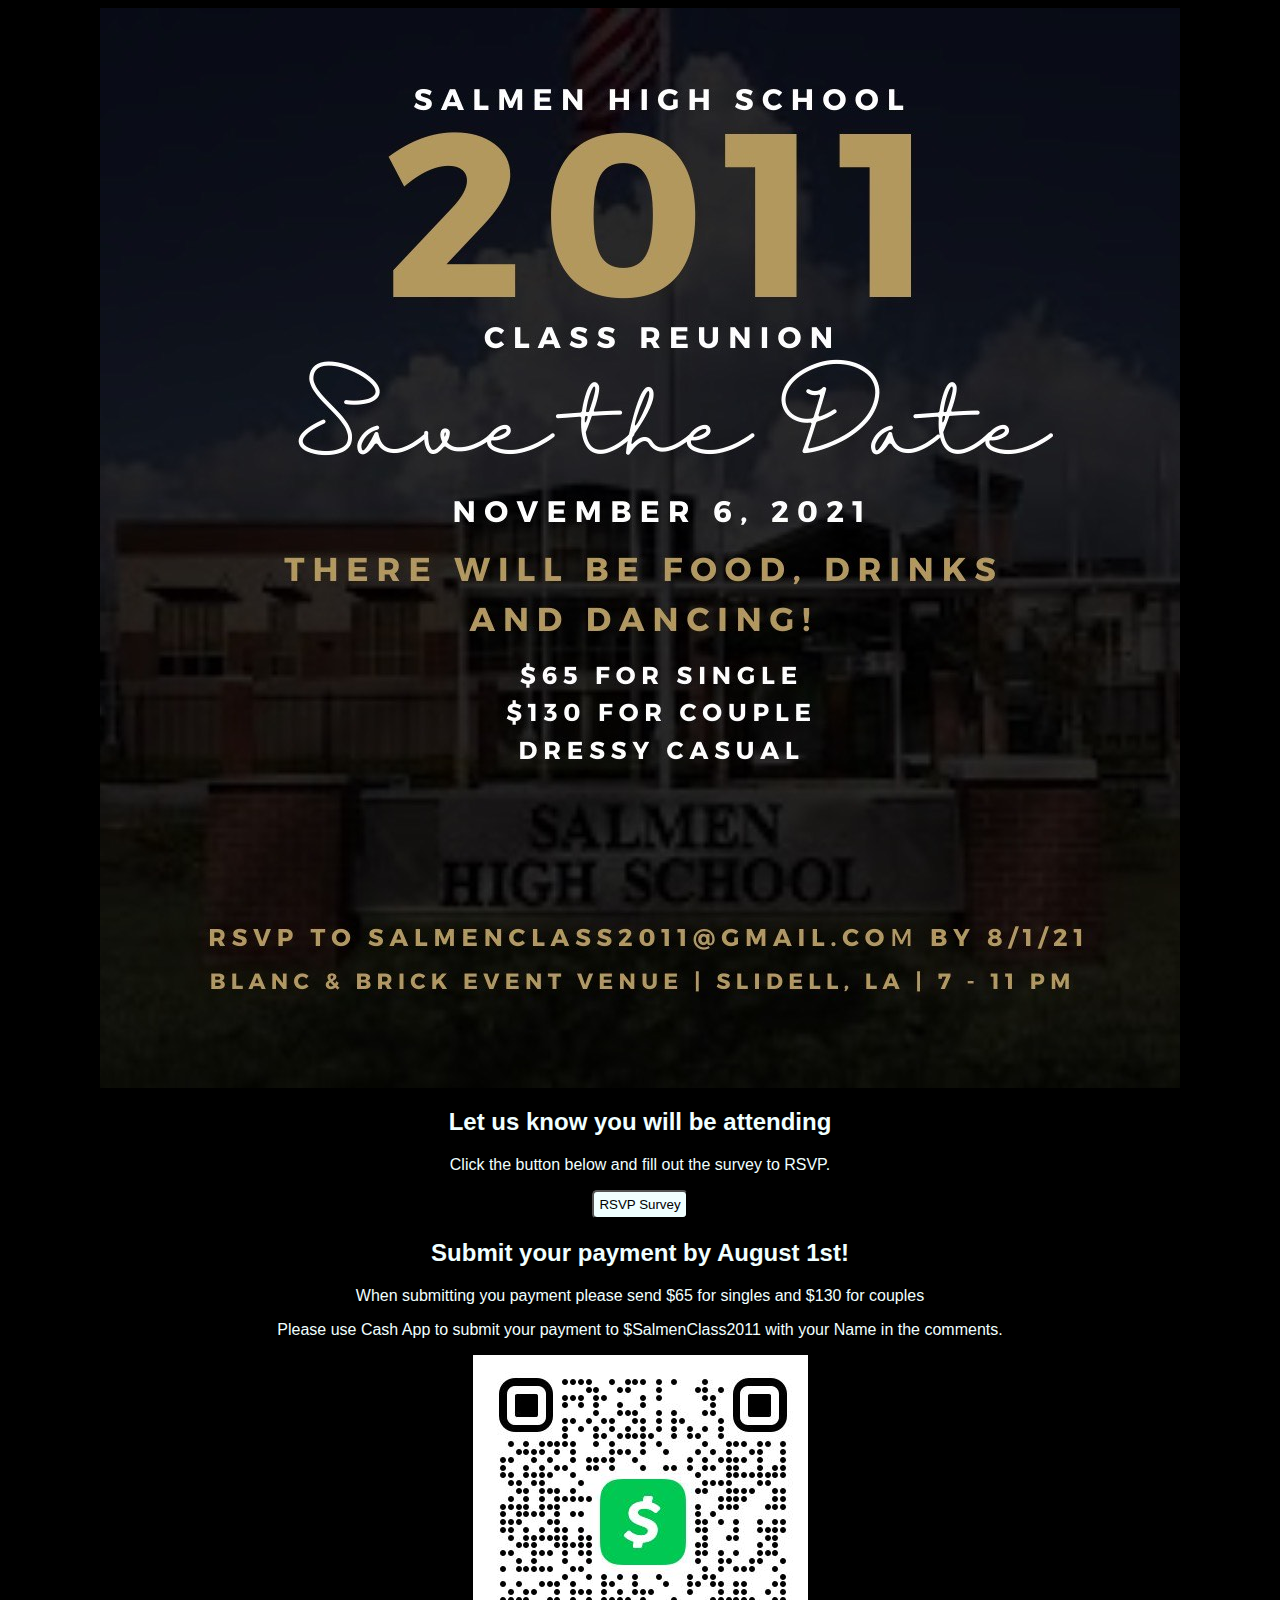
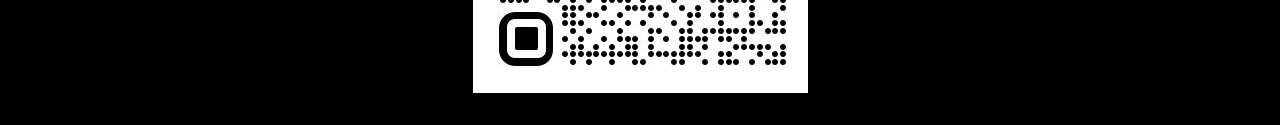
==== index.html @ 63ffc23c "Update index.html" ====
<!DOCTYPE html>
<html lang="en">
<head>
    <meta charset="UTF-8">
    <meta http-equiv="X-UA-Compatible" content="IE=edge">
    <meta name="viewport" content="width=device-width, initial-scale=1.0">
    <title>Salmen High Class of 2011</title>
    <link rel="stylesheet" href="./css/style.css" type="text/css">
</head>
<body>

    <img src="./images/IMG_0443.jpg" alt="info-flyer" class="flyer">
    <div class="rsvp">
        <h2>Let us know you will be attending</h2>
        <p>Click the button below and fill out the survey to RSVP.</p>
        <button onclick="window.open('https://www.surveymonkey.com/r/J9HY3T9')" type="button">RSVP Survey</button>
    </div>
    <div class="payment">
        <h2>Submit your payment by August 1st!</h2>
        <p>When submitting you payment please send $65 for singles and $130 for couples</p> 
        <p>Please use Cash App to submit your payment to $SalmenClass2011 with your Name in the comments.</p>
        <img src="./images/Capture.JPG" alt="cash-app" onclick="window.open('https://cash.app/$SalmenClass2011')">
    </div>
</body>
<footer></footer>
</html>
---- css/style.css ----
* {
    font-family: 'Franklin Gothic Medium', 'Arial Narrow', Arial, sans-serif;
    background-color: black;
}


.flyer {
    display: block;
    margin-left: auto;
    margin-right: auto;
    size: 60%;
}
h2
 {
  color: azure;
  text-align: center; 
}
div {
    color: azure;
    text-align: center;
}
button {
    background-color: azure;
    padding: 5px;
    border-radius: 5px;

}
button:hover {
    background-color: rgba(195, 223, 223, 0.63);
    color: azure;
    position: relative;
}
footer {
    padding: 10px;
}
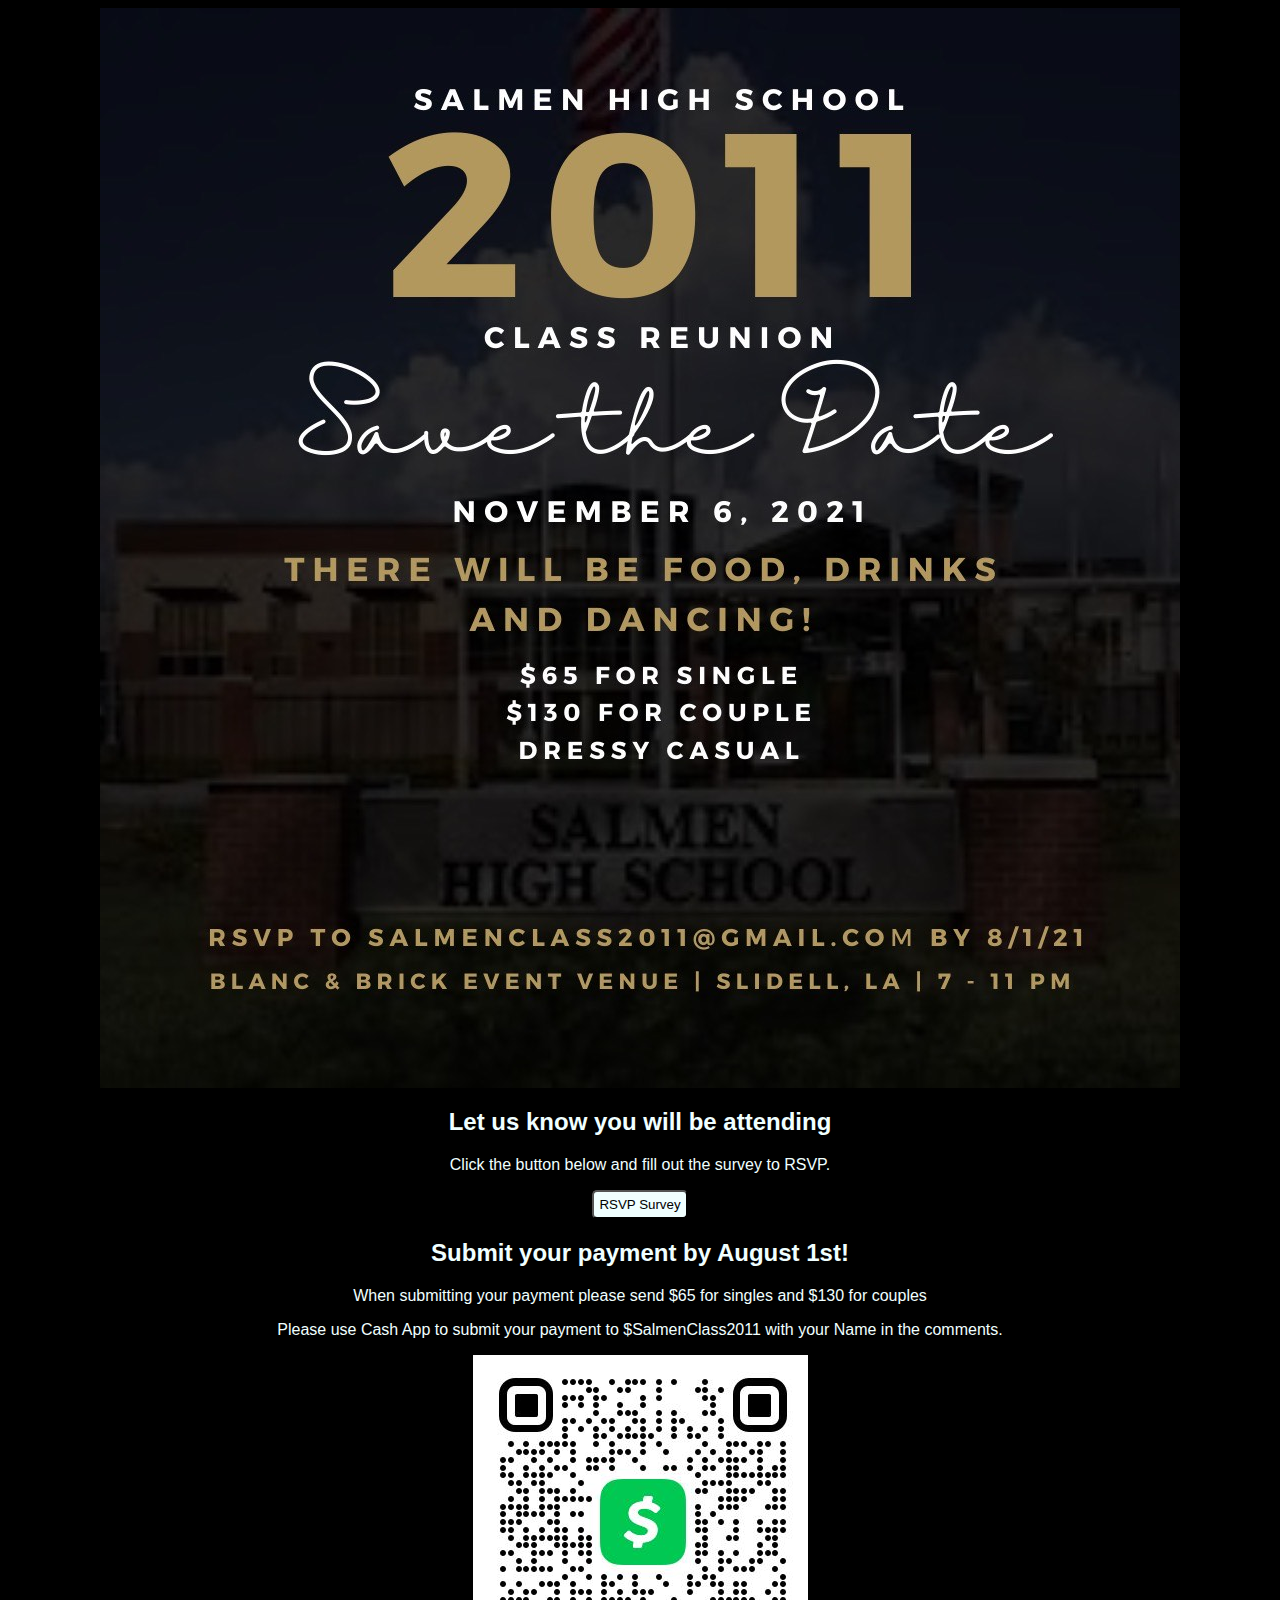
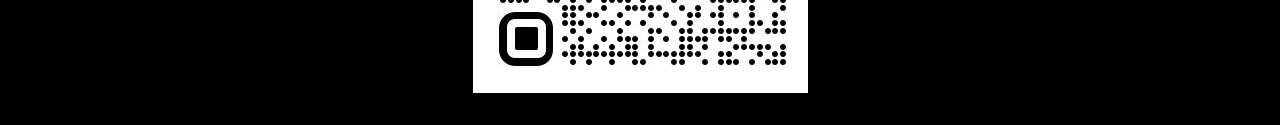
==== commit 6b4f2b1a: "Update index.html" ====
--- a/index.html
+++ b/index.html
@@ -13,11 +13,11 @@
     <div class="rsvp">
         <h2>Let us know you will be attending</h2>
         <p>Click the button below and fill out the survey to RSVP.</p>
-        <button onclick="window.open('https://www.surveymonkey.com/r/J9HY3T9')" type="button">RSVP Survey</button>
+        <button onclick="window.open('https://docs.google.com/forms/d/e/1FAIpQLSdOH_lYV1RY_4-UlHtQSjLsWTaufatQMBxjslhwJhdf5-hUbg/viewform?usp=sf_link')" type="button">RSVP Survey</button>
     </div>
     <div class="payment">
         <h2>Submit your payment by August 1st!</h2>
-        <p>When submitting you payment please send $65 for singles and $130 for couples</p> 
+        <p>When submitting your payment please send $65 for singles and $130 for couples</p> 
         <p>Please use Cash App to submit your payment to $SalmenClass2011 with your Name in the comments.</p>
         <img src="./images/Capture.JPG" alt="cash-app" onclick="window.open('https://cash.app/$SalmenClass2011')">
     </div>
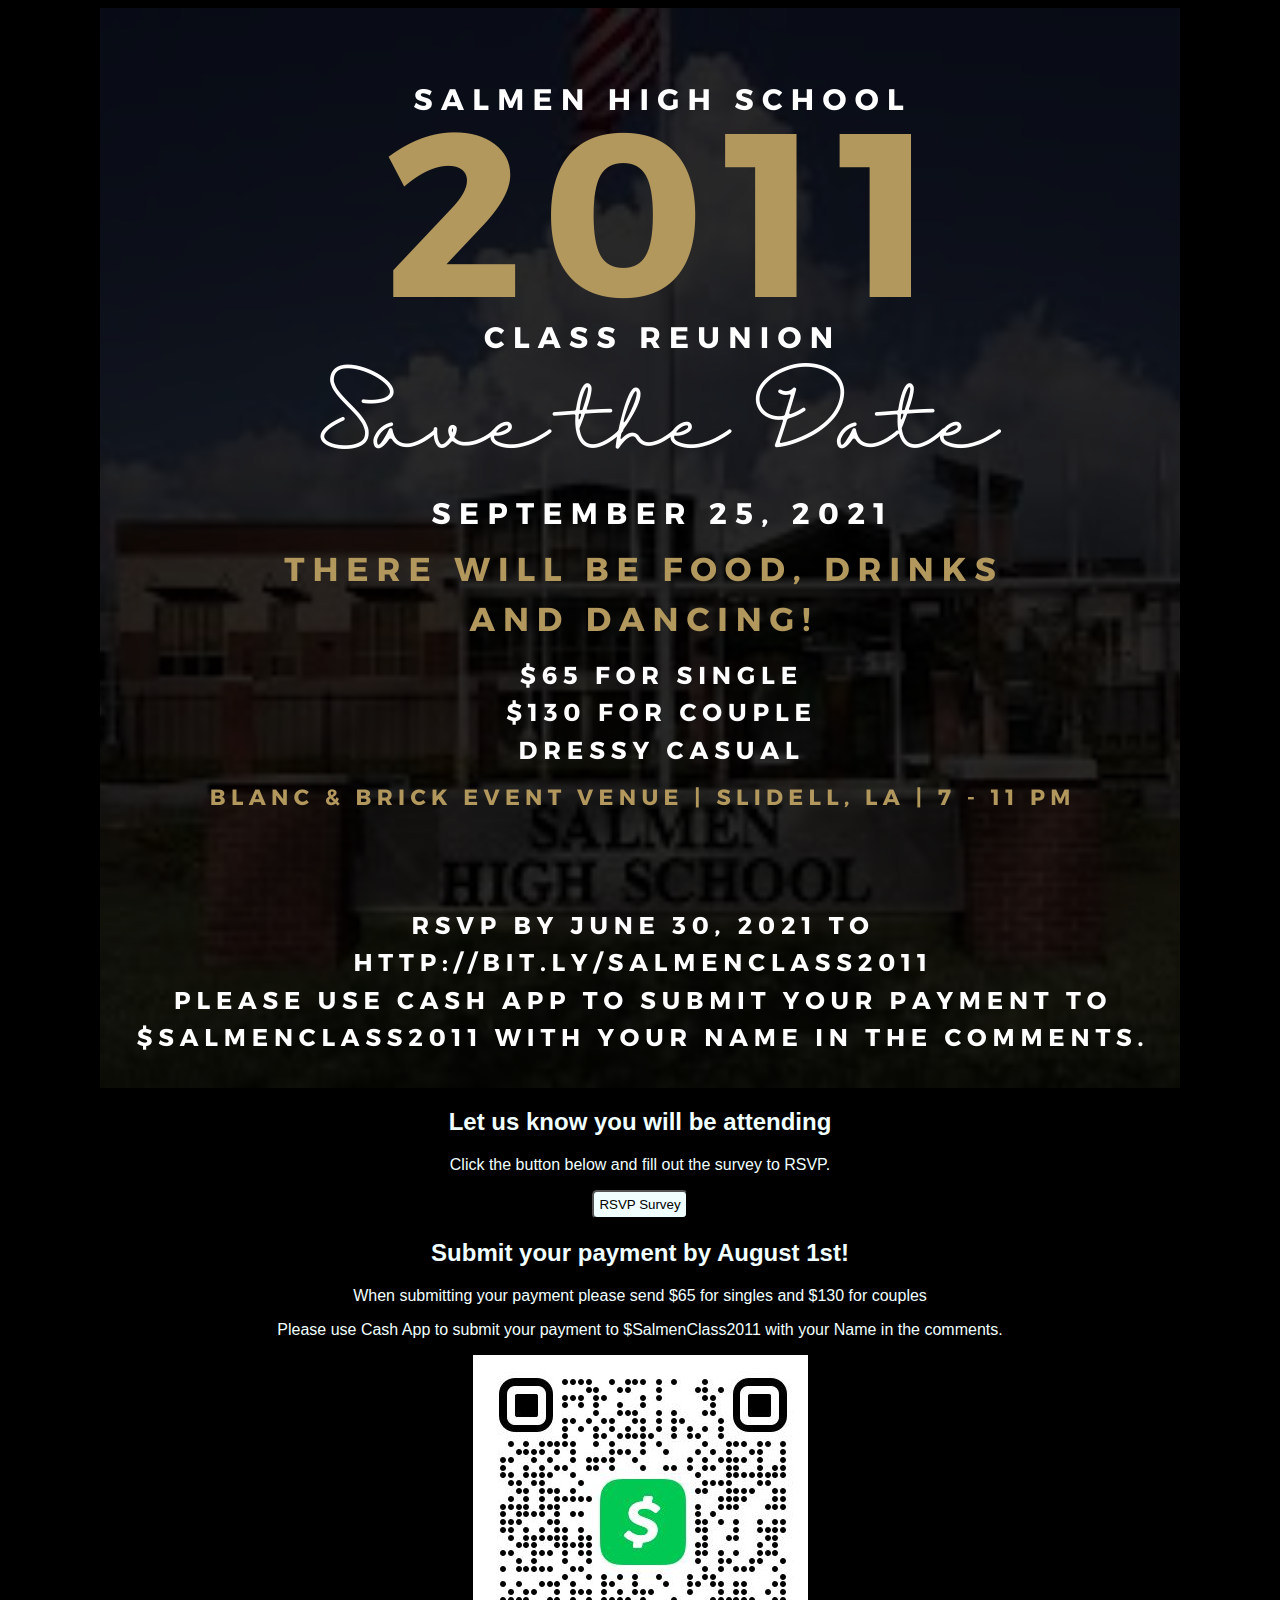
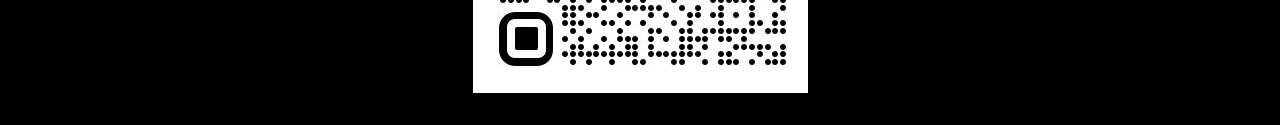
==== commit 21ab9eda: "Update index.html" ====
--- a/index.html
+++ b/index.html
@@ -9,7 +9,7 @@
 </head>
 <body>
 
-    <img src="./images/IMG_0443.jpg" alt="info-flyer" class="flyer">
+    <img src="./images/2011 Reunion STD-5.png" alt="info-flyer" class="flyer">
     <div class="rsvp">
         <h2>Let us know you will be attending</h2>
         <p>Click the button below and fill out the survey to RSVP.</p>
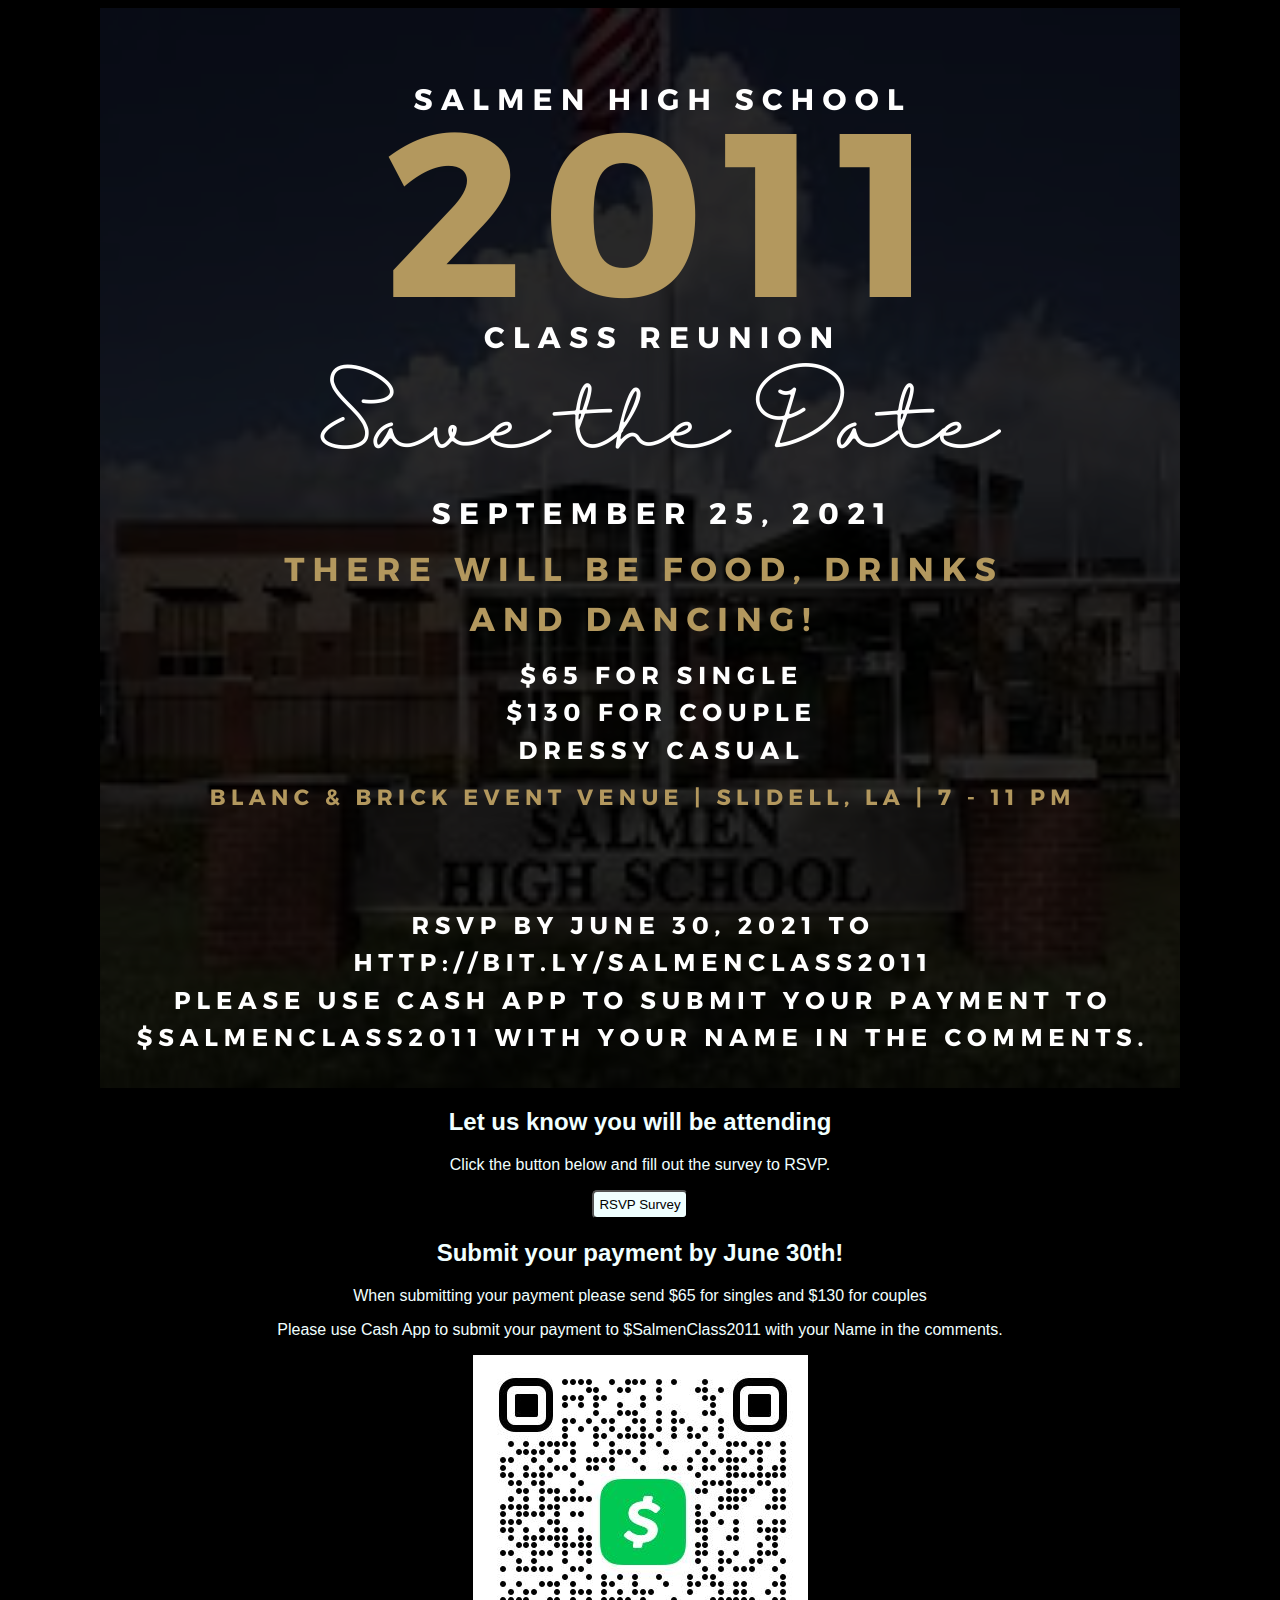
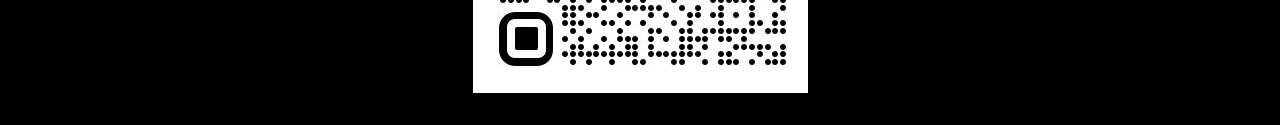
==== commit f4852275: "Update index.html" ====
--- a/index.html
+++ b/index.html
@@ -16,7 +16,7 @@
         <button onclick="window.open('https://docs.google.com/forms/d/e/1FAIpQLSdOH_lYV1RY_4-UlHtQSjLsWTaufatQMBxjslhwJhdf5-hUbg/viewform?usp=sf_link')" type="button">RSVP Survey</button>
     </div>
     <div class="payment">
-        <h2>Submit your payment by August 1st!</h2>
+        <h2>Submit your payment by June 30th!</h2>
         <p>When submitting your payment please send $65 for singles and $130 for couples</p> 
         <p>Please use Cash App to submit your payment to $SalmenClass2011 with your Name in the comments.</p>
         <img src="./images/Capture.JPG" alt="cash-app" onclick="window.open('https://cash.app/$SalmenClass2011')">
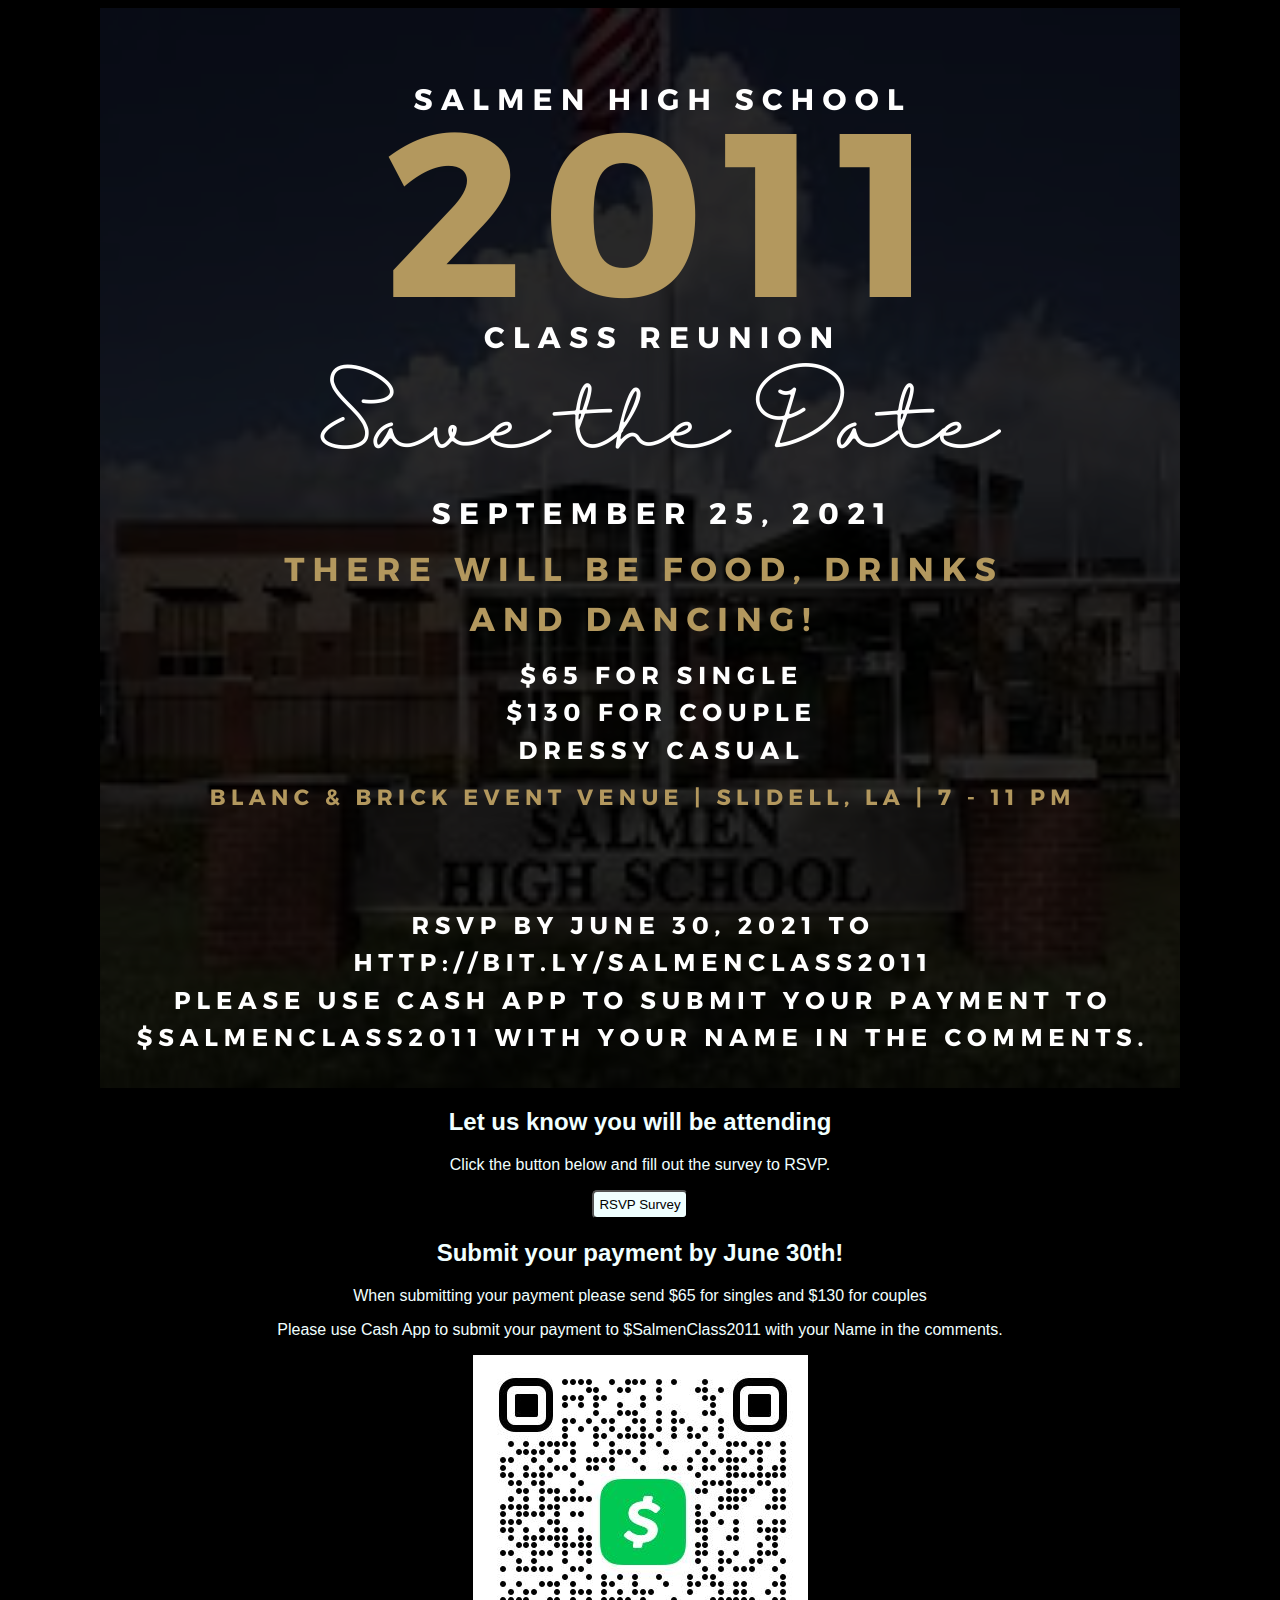
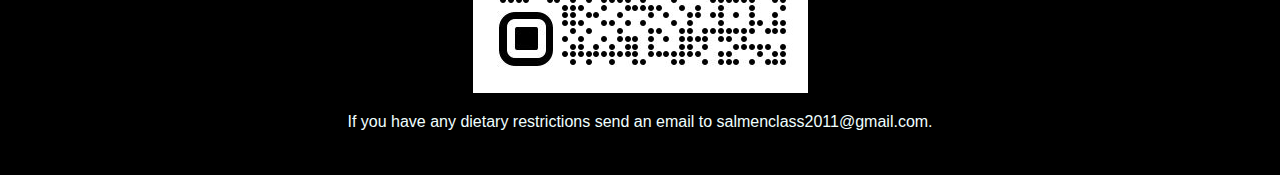
==== commit e840b45c: "Update index.html" ====
--- a/index.html
+++ b/index.html
@@ -21,6 +21,9 @@
         <p>Please use Cash App to submit your payment to $SalmenClass2011 with your Name in the comments.</p>
         <img src="./images/Capture.JPG" alt="cash-app" onclick="window.open('https://cash.app/$SalmenClass2011')">
     </div>
+    <div>
+        <p> If you have any dietary restrictions send an email to salmenclass2011@gmail.com. </p>
+    </div>
 </body>
 <footer></footer>
 </html>
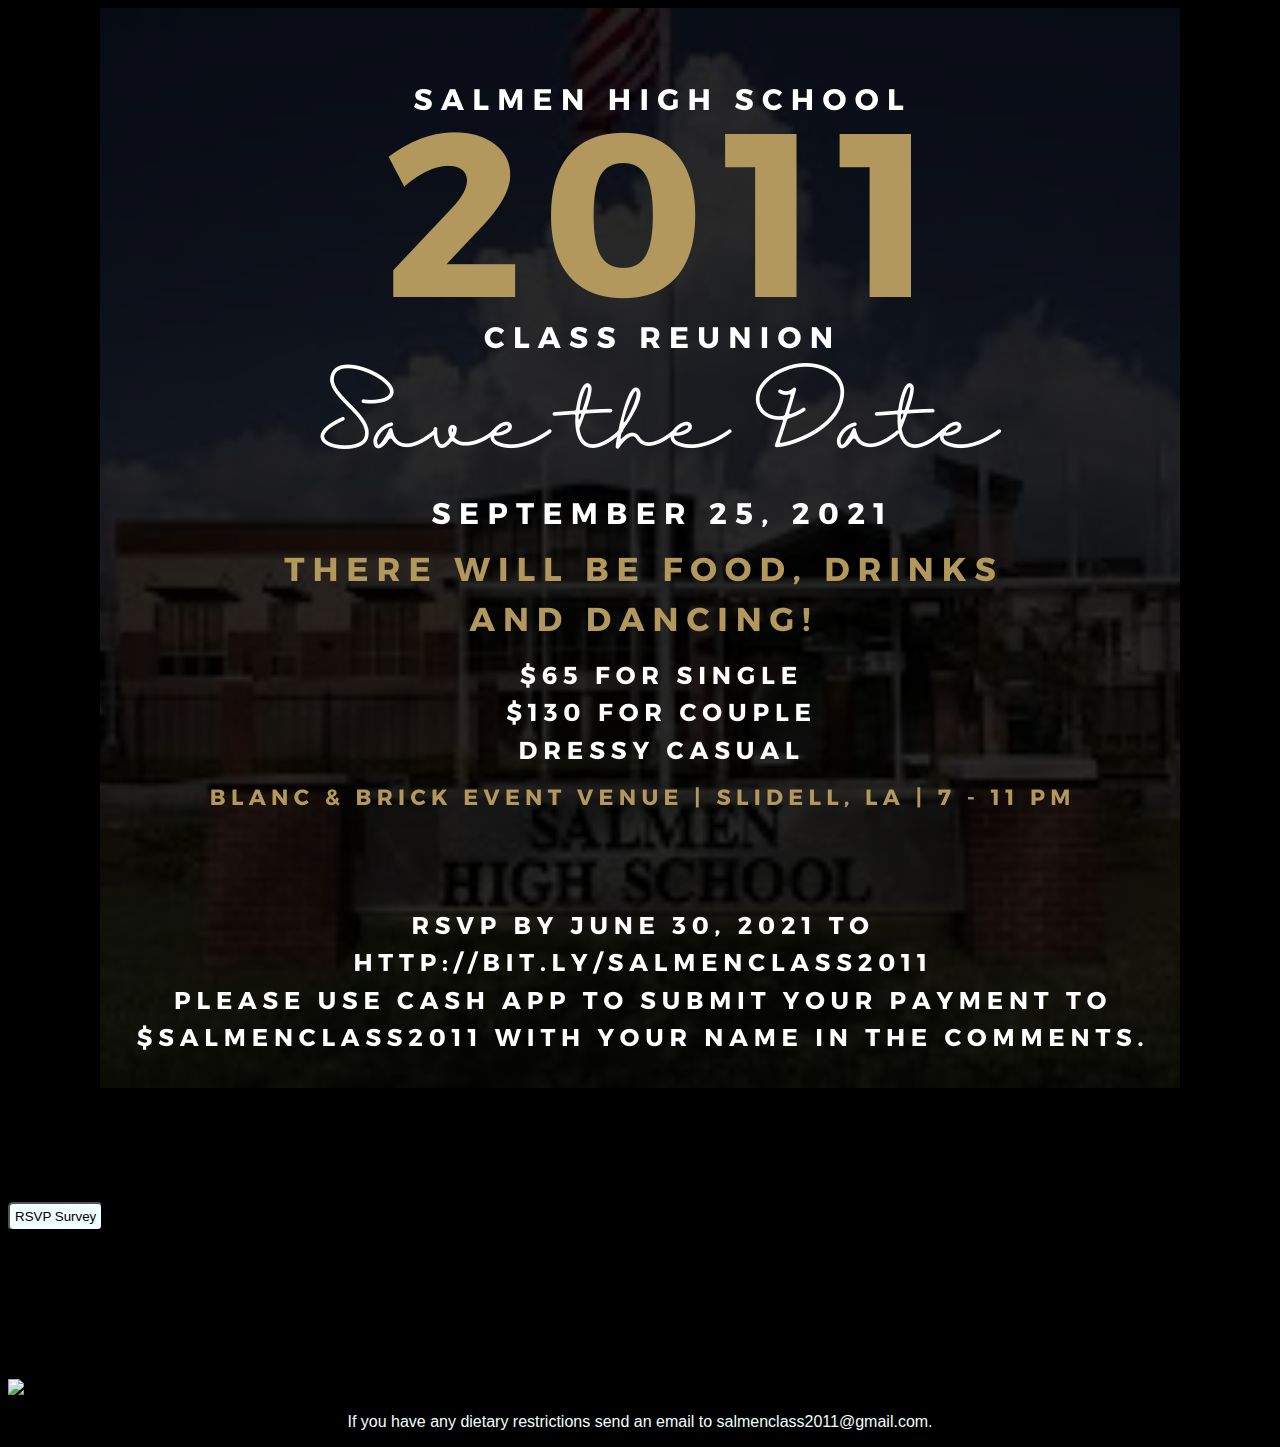
==== commit cb3283a6: "Add files via upload" ====
--- a/index.html
+++ b/index.html
@@ -4,26 +4,26 @@
     <meta charset="UTF-8">
     <meta http-equiv="X-UA-Compatible" content="IE=edge">
     <meta name="viewport" content="width=device-width, initial-scale=1.0">
-    <title>Salmen High Class of 2011</title>
-    <link rel="stylesheet" href="./css/style.css" type="text/css">
+    <title>Salmen High Class 2011</title>
+    <link rel="stylesheet" href="./css/style.css" type= "text/css">
 </head>
 <body>
-
     <img src="./images/2011 Reunion STD-5.png" alt="info-flyer" class="flyer">
-    <div class="rsvp">
-        <h2>Let us know you will be attending</h2>
-        <p>Click the button below and fill out the survey to RSVP.</p>
-        <button onclick="window.open('https://docs.google.com/forms/d/e/1FAIpQLSdOH_lYV1RY_4-UlHtQSjLsWTaufatQMBxjslhwJhdf5-hUbg/viewform?usp=sf_link')" type="button">RSVP Survey</button>
-    </div>
-    <div class="payment">
-        <h2>Submit your payment by June 30th!</h2>
-        <p>When submitting your payment please send $65 for singles and $130 for couples</p> 
-        <p>Please use Cash App to submit your payment to $SalmenClass2011 with your Name in the comments.</p>
-        <img src="./images/Capture.JPG" alt="cash-app" onclick="window.open('https://cash.app/$SalmenClass2011')">
-    </div>
-    <div>
-        <p> If you have any dietary restrictions send an email to salmenclass2011@gmail.com. </p>
+    <section class="content">
+        <article class="rsvp">
+          <h1>Let us know you will be attending</h1>
+          <p>Click on the button below and fill out the survey to RSVP.</p>
+          <button onclick="window.open('https://docs.google.com/forms/d/e/1FAIpQLSdOH_lYV1RY_4-UlHtQSjLsWTaufatQMBxjslhwJhdf5-hUbg/viewform?usp=sf_link')" type="button">RSVP Survey</button>
+        </article>
+        <article class="cashapp">
+          <h1>Submit your payment by June 30th!</h1>
+          <p>When submitting your payment please send $65 for singles and $130 for couples.</p>
+          <p>Please use Cash App to submit your payment to $SalmenClass2011 with your name in the comments.</p>
+          <img src="./images/Capture.jpg" alt="cash-app" onclick="window.open('http://cash.app/SalmenClass2011')" class="cashapp">
+        </article>
+    </section>
+    <div class="food">
+        <p>If you have any dietary restrictions send an email to salmenclass2011@gmail.com.</p>
     </div>
 </body>
-<footer></footer>
-</html>
+</html>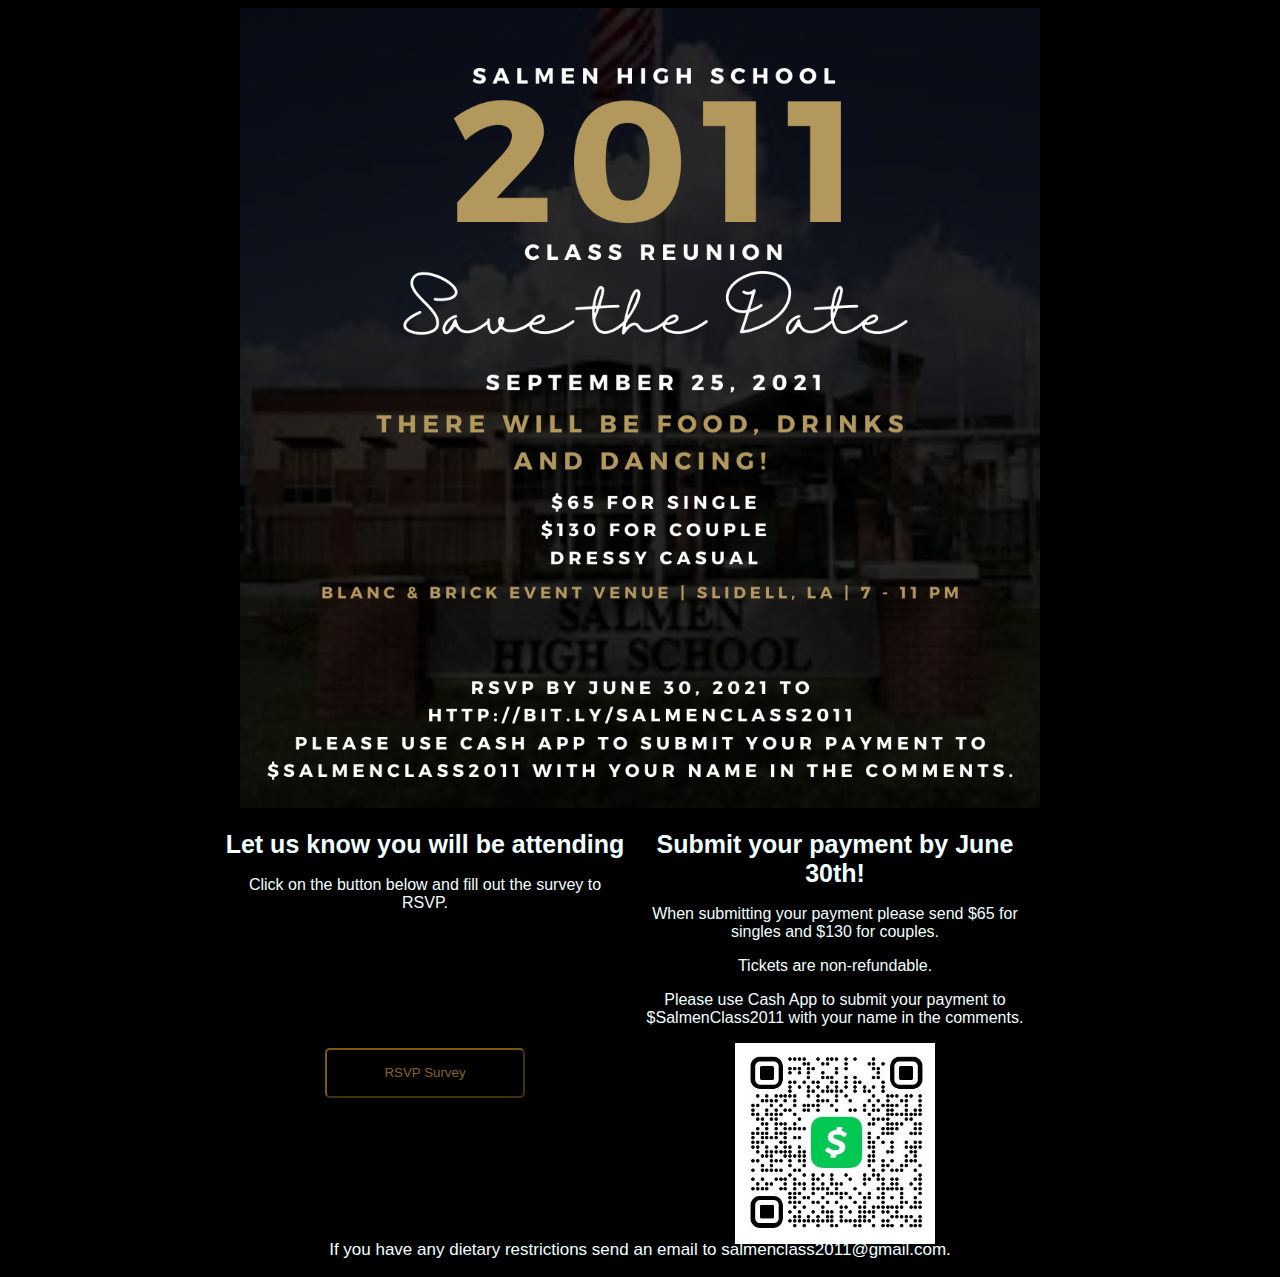
==== commit 7b1c2b0a: "Update index.html" ====
--- a/index.html
+++ b/index.html
@@ -18,6 +18,7 @@
         <article class="cashapp">
           <h1>Submit your payment by June 30th!</h1>
           <p>When submitting your payment please send $65 for singles and $130 for couples.</p>
+            <p>Tickets are non-refundable.</p>
           <p>Please use Cash App to submit your payment to $SalmenClass2011 with your name in the comments.</p>
           <img src="./images/Capture.jpg" alt="cash-app" onclick="window.open('http://cash.app/SalmenClass2011')" class="cashapp">
         </article>
@@ -26,4 +27,4 @@
         <p>If you have any dietary restrictions send an email to salmenclass2011@gmail.com.</p>
     </div>
 </body>
-</html>+</html>
--- a/css/style.css
+++ b/css/style.css
@@ -3,33 +3,72 @@
     background-color: black;
 }
 
-
 .flyer {
     display: block;
     margin-left: auto;
-    margin-right: auto;
-    size: 60%;
+    margin-right:auto;
+    width: 800px;
 }
-h2
- {
-  color: azure;
-  text-align: center; 
+
+h1 {
+    color: azure;
+    text-align: center;
+    font-size: 25px;
 }
 div {
     color: azure;
     text-align: center;
 }
-button {
-    background-color: azure;
-    padding: 5px;
-    border-radius: 5px;
+
+section {
+    display: flex;
+    position: relative;
+    top: auto;
+    text-align: center;
+    color: azure;
+    height: 400px;
+    width: 900px;
+    margin-left: auto;
+    margin-right: auto;
+    left: 30px;
+}
+article.rsvp {
+    width: 400px;
+    height: 400px;
+    margin: 5px;
+}
+
+article.cashapp {
+    width: 400px;
+    height: 400px;
+    margin: 5px;
+    
+}
+
+img.cashapp {
+    width: 200px;
+    margin-left:auto;
+    margin-right: auto;
 
 }
+
+button {
+    background-color: black;
+    height:50px;
+    width: 200px;
+    border-color: rgba(190, 144, 27, 0.63);
+    border-radius: 5px;
+    color: rgba(177, 136, 33, 0.767);
+    margin-top: 120px;
+}
+
 button:hover {
-    background-color: rgba(195, 223, 223, 0.63);
+    background-color: rgba(58, 58, 58, 0.692);
     color: azure;
     position: relative;
 }
-footer {
-    padding: 10px;
+
+div.food {
+    padding-top: 15px;
+    font-size: 17px;
 }